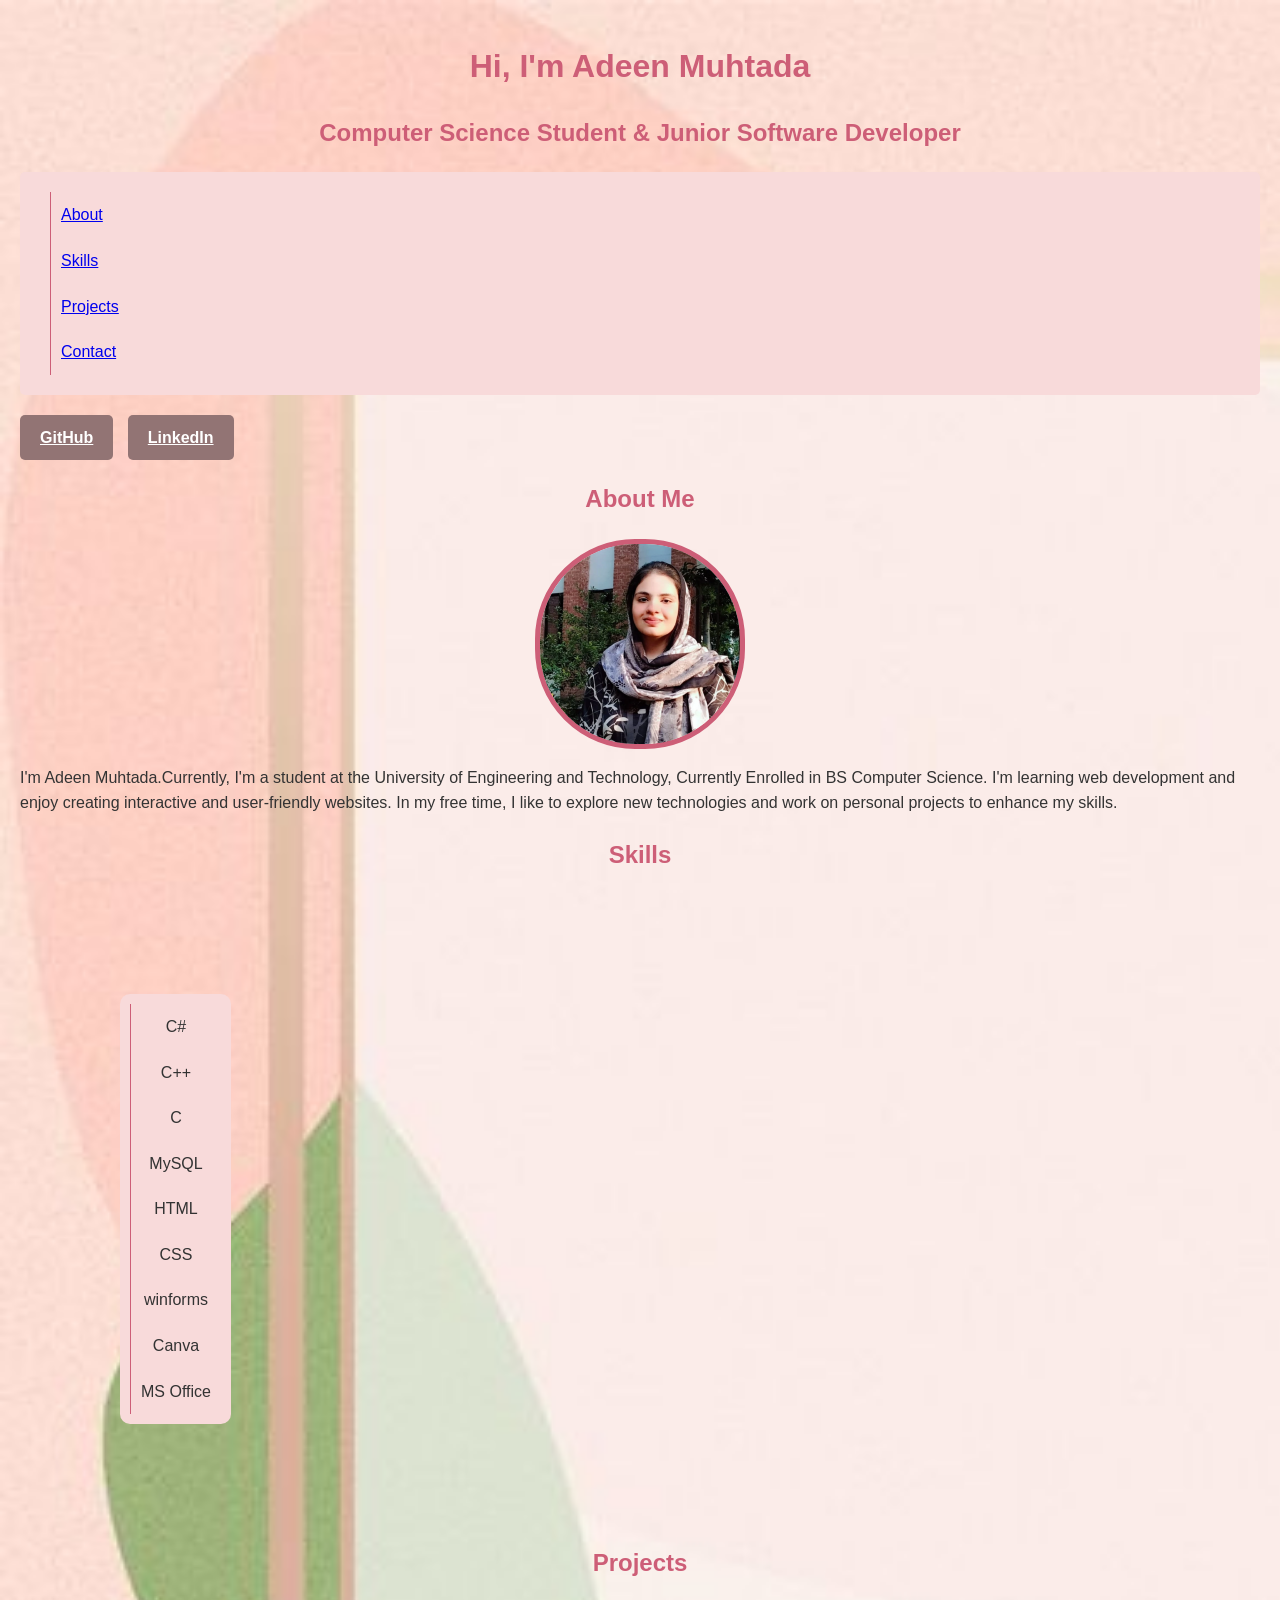
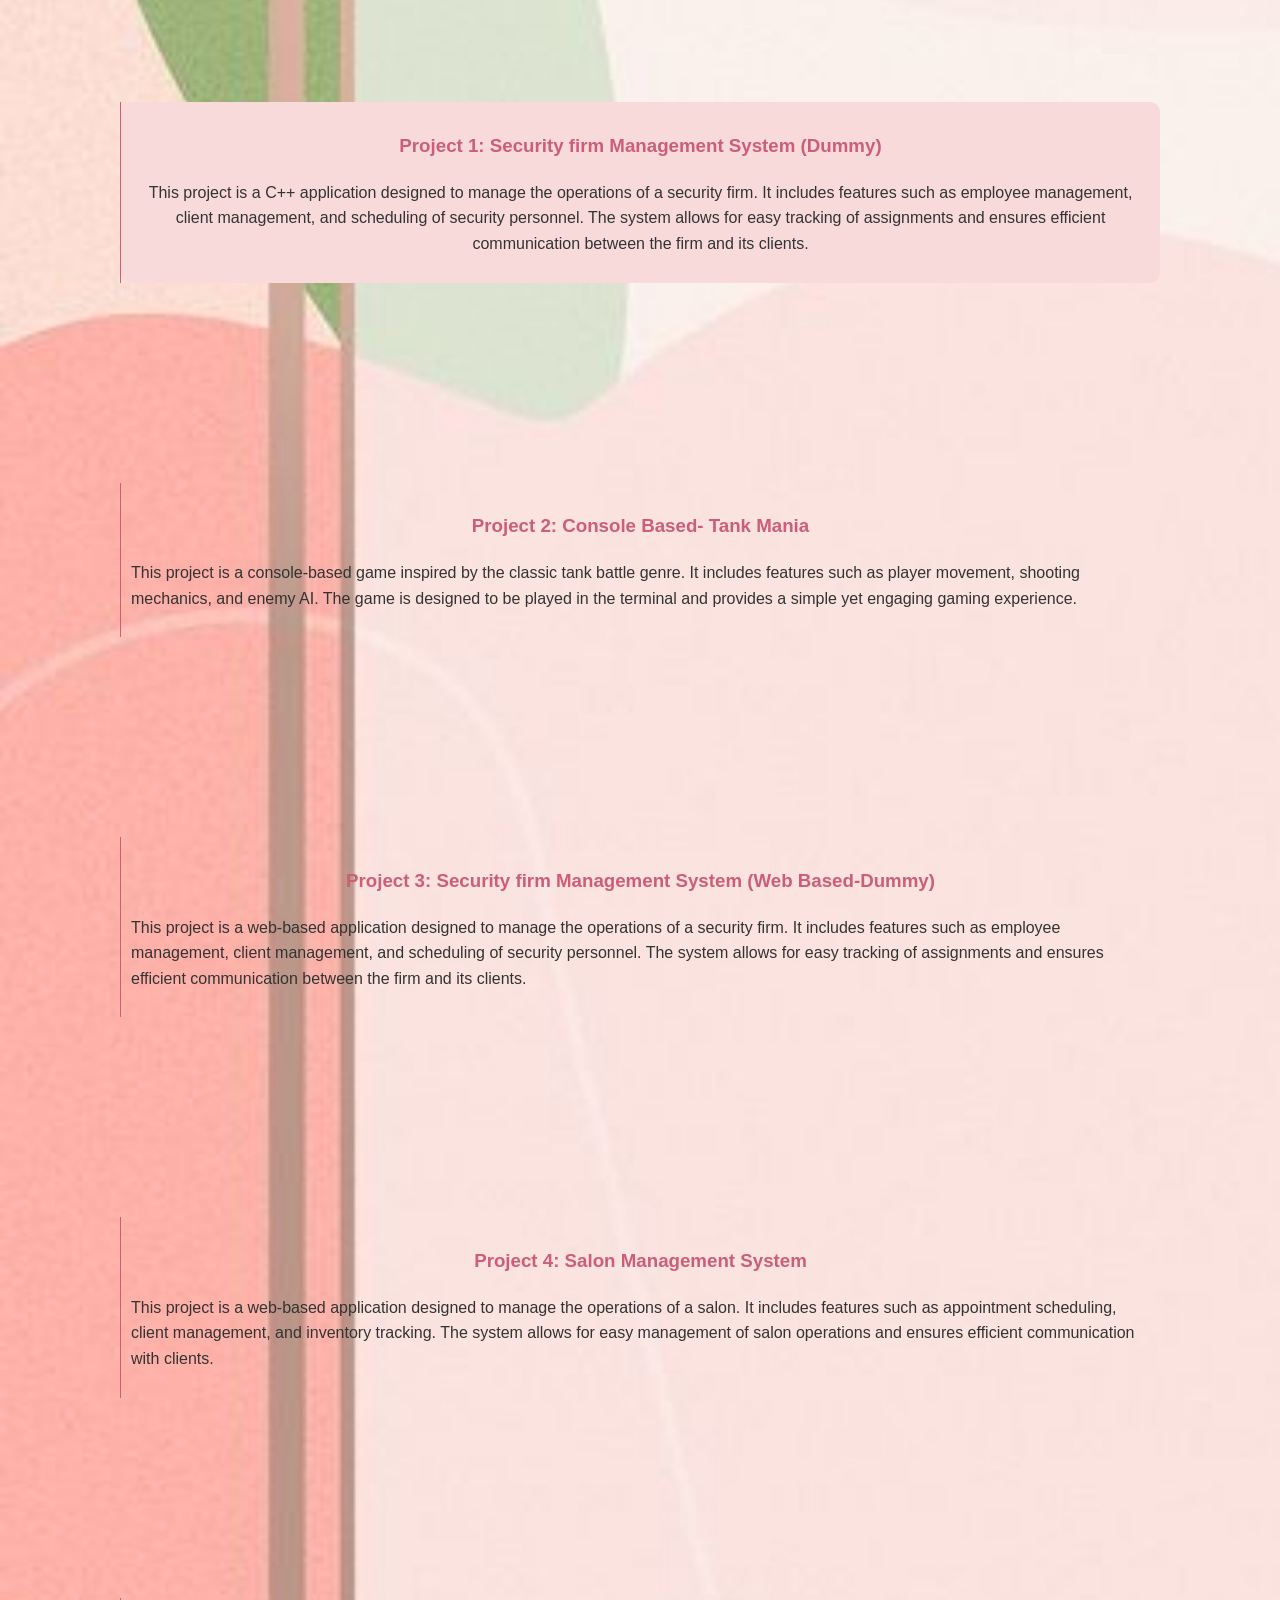
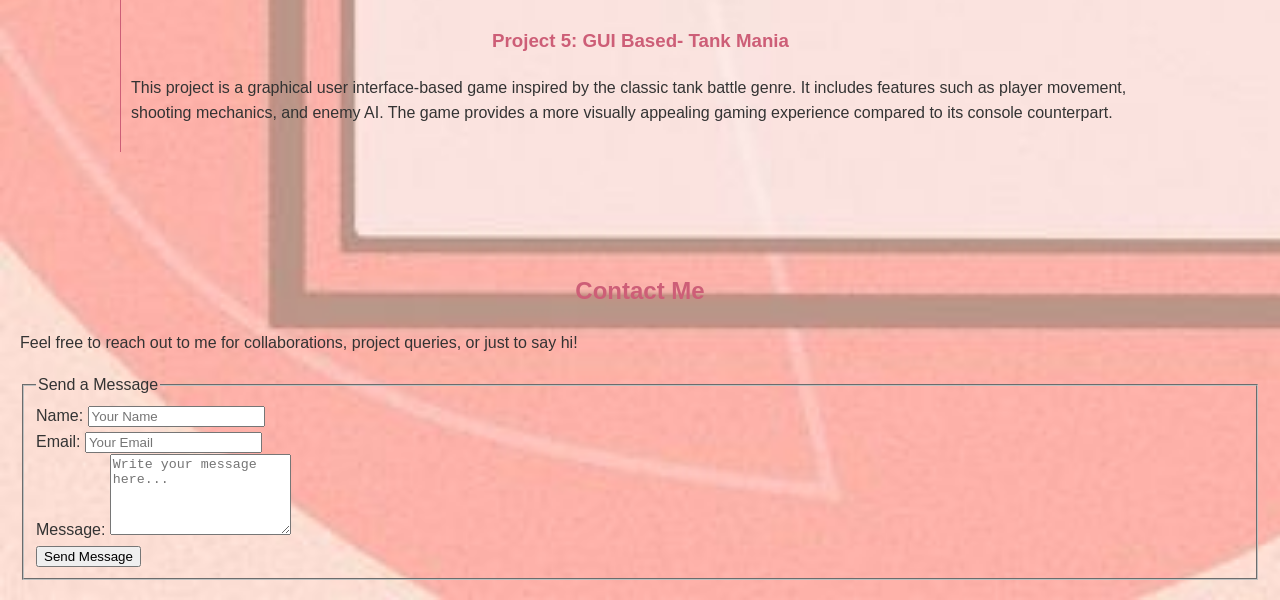
==== index.html @ 8dac0a2d "First portfolio commit with html, css and assets" ====
<!DOCTYPE html>
<html lang="en"></html>
<link rel="stylesheet" href="style.css">
<head>  
<title>Adeen Muhtada Portfolio</title>
</head>
<body>  
    <h1>Hi, I'm Adeen Muhtada</h1>
<h2>Computer Science Student & Junior Software Developer</h2>
<nav class="navbar">
    <ul class="nav-links">
        <li class="nav-item"><a href="#about">About</a></li>
        <li class="nav-item"><a href="#Skills">Skills</a></li>
        <li class="nav-item"><a href="#projects">Projects</a></li>
        <li class="nav-item"><a href="#contact">Contact</a></li>
    </ul>
</nav>
<a href="https://github.com/adeenmuhtada-318" class="my-btn">GitHub</a>
<a href="https://www.linkedin.com/in/adeen-muhtada-259350383/" class="my-btn">LinkedIn</a>
    <section id="about">
    <h2>About Me</h2>
    <img class="img" src="profile.png" alt="Adeen Muhtada" width="200" height="200">
    <p>I'm Adeen Muhtada.Currently, I'm a student at the University of Engineering and Technology, Currently Enrolled in BS Computer Science. I'm learning web development and enjoy creating interactive and user-friendly websites. In my free time, I like to explore new technologies and work on personal projects to enhance my skills.</p>
    </section>
    <section id="Skills">
    <h2>Skills</h2>
    <ul class="skills-list">
        <li>C#</li>
        <li>C++</li>
        <li>C</li>
        <li>MySQL</li>
        <li>HTML</li>   
        <li>CSS</li>
        <li>winforms</li>
        <li>Canva</li>
        <li>MS Office</li>
    </ul>
    </section>
    <section id="projects">
    <h2>Projects</h2>
    <aside>
    <ul class="projects-list">
        <li><h3>Project 1: Security firm Management System (Dummy)</h3>
<p> This project is a C++ application designed to manage the operations of a security firm. It includes features such as employee management, client management, and scheduling of security personnel. The system allows for easy tracking of assignments and ensures efficient communication between the firm and its clients.</p>
    </ul>
    </aside>
    <aside>
    <ul>   
    <li><h3>Project 2: Console Based- Tank Mania</h3>
<p> This project is a console-based game inspired by the classic tank battle genre. It includes features such as player movement, shooting mechanics, and enemy AI. The game is designed to be played in the terminal and provides a simple yet engaging gaming experience.</p>
        </li>
    </ul>
    </aside>
    <aside>
    <ul>
        <li><h3>Project 3: Security firm Management System (Web Based-Dummy)</h3>
<p> This project is a web-based application designed to manage the operations of a security firm. It includes features such as employee management, client management, and scheduling of security personnel. The system allows for easy tracking of assignments and ensures efficient communication between the firm and its clients.</p>
        </li>
    </ul>
    </aside>
    <aside>
    <ul>
        <li><h3>Project 4: Salon Management System</h3>
<p> This project is a web-based application designed to manage the operations of a salon. It includes features such as appointment scheduling, client management, and inventory tracking. The system allows for easy management of salon operations and ensures efficient communication with clients.</p>
        </li>
    </ul>
    </aside>
    <aside>
    <ul>
        <li><h3>Project 5: GUI Based- Tank Mania</h3>
<p> This project is a graphical user interface-based game inspired by the classic tank battle genre. It includes features such as player movement, shooting mechanics, and enemy AI. The game provides a more visually appealing gaming experience compared to its console counterpart.</p>
        </li>
    </ul>
    </aside>
    </section>
    <section id="contact">
    <h2>Contact Me</h2>
    <p>Feel free to reach out to me for collaborations, project queries, or just to say hi!</p>
    
    <form>
        <fieldset>
            <legend>Send a Message</legend>

            <div>
                <label for="name">Name:</label>
                <input type="text" id="name" name="name" placeholder="Your Name" required>
            </div>
            
            <div>
                <label for="email">Email:</label>
                <input type="email" id="email" name="email" placeholder="Your Email" required>
            </div>
            
            <div>
                <label for="message">Message:</label>
                <textarea id="message" name="message" rows="5" placeholder="Write your message here..." required></textarea>
            </div>
            
            <button type="submit">Send Message</button>
        </fieldset>
    </form>
</section>
</body>
</html>
---- style.css ----
body {
    font-family: 'Poppins', sans-serif; 
    background-color: #F4C2c2; 
    background-image: url('portfoliobackground.jpg');
    background-repeat: no-repeat;
    background-size: cover;
    color: #333333;           
    line-height: 1.6;          
    margin: 0;
    padding: 20px;
}
.img{
    display: block;           
    margin: 0 auto;
    border-color: #CD5E77;
    border-width: 5px;
    border-style: solid;
}
img {
    max-width: 100%;           
    height: auto;              
    border-radius: 100px;      
    align-items: center;   
}
/* Main headings */
h1, h2, h3 {
    color: #CD5E77; 
    text-align: center;
}
ul {
  list-style: none; /* Removes bullets */
  padding: 0;       /* Removes default browser indentation */
  margin: 100px;        /* Removes default outer spacing */
  display: inline-block; /* Optional: Makes the list inline */
}
li {
  padding: 10px; /* Adds padding inside each list item */
  border-left: 1px solid #CD5E77; /* Optional: Adds a separator between items */
}
.my-btn {
    display: inline-block;
    background-color: #927474; 
    color: white;           
    padding: 15px 20px;        
    margin-right: 10px;        
    border-radius: 5px;        
}


.my-btn {
    text-align: center;
    background-color: #927474; 
    color: white;              
    padding: 10px 20px;        
    margin-right: 10px;        
    border-radius: 5px;         
    font-weight: bold;
}
.my-btn:hover {
    background-color: #0056b3; 
}
.navbar {
    display: flex,inline;
    justify-content: center;
    background-color: #f8dada;
    list-style-type: none;
    padding: 10px 20px;        
    border-radius: 5px;        
    margin-bottom: 20px;       
}
.nav-links {
    display: inline-block;           
    padding: 10px;                
    margin: 0px;                 
}
.skills-list {
    background-color: #f8dada;
    text-align: center;
    padding: 10px;          
    border-radius:10px;
}
.projects-list {
    background-color: #f8dada;
    text-align: center;
    padding: 0;          
    border-radius:10px;
}
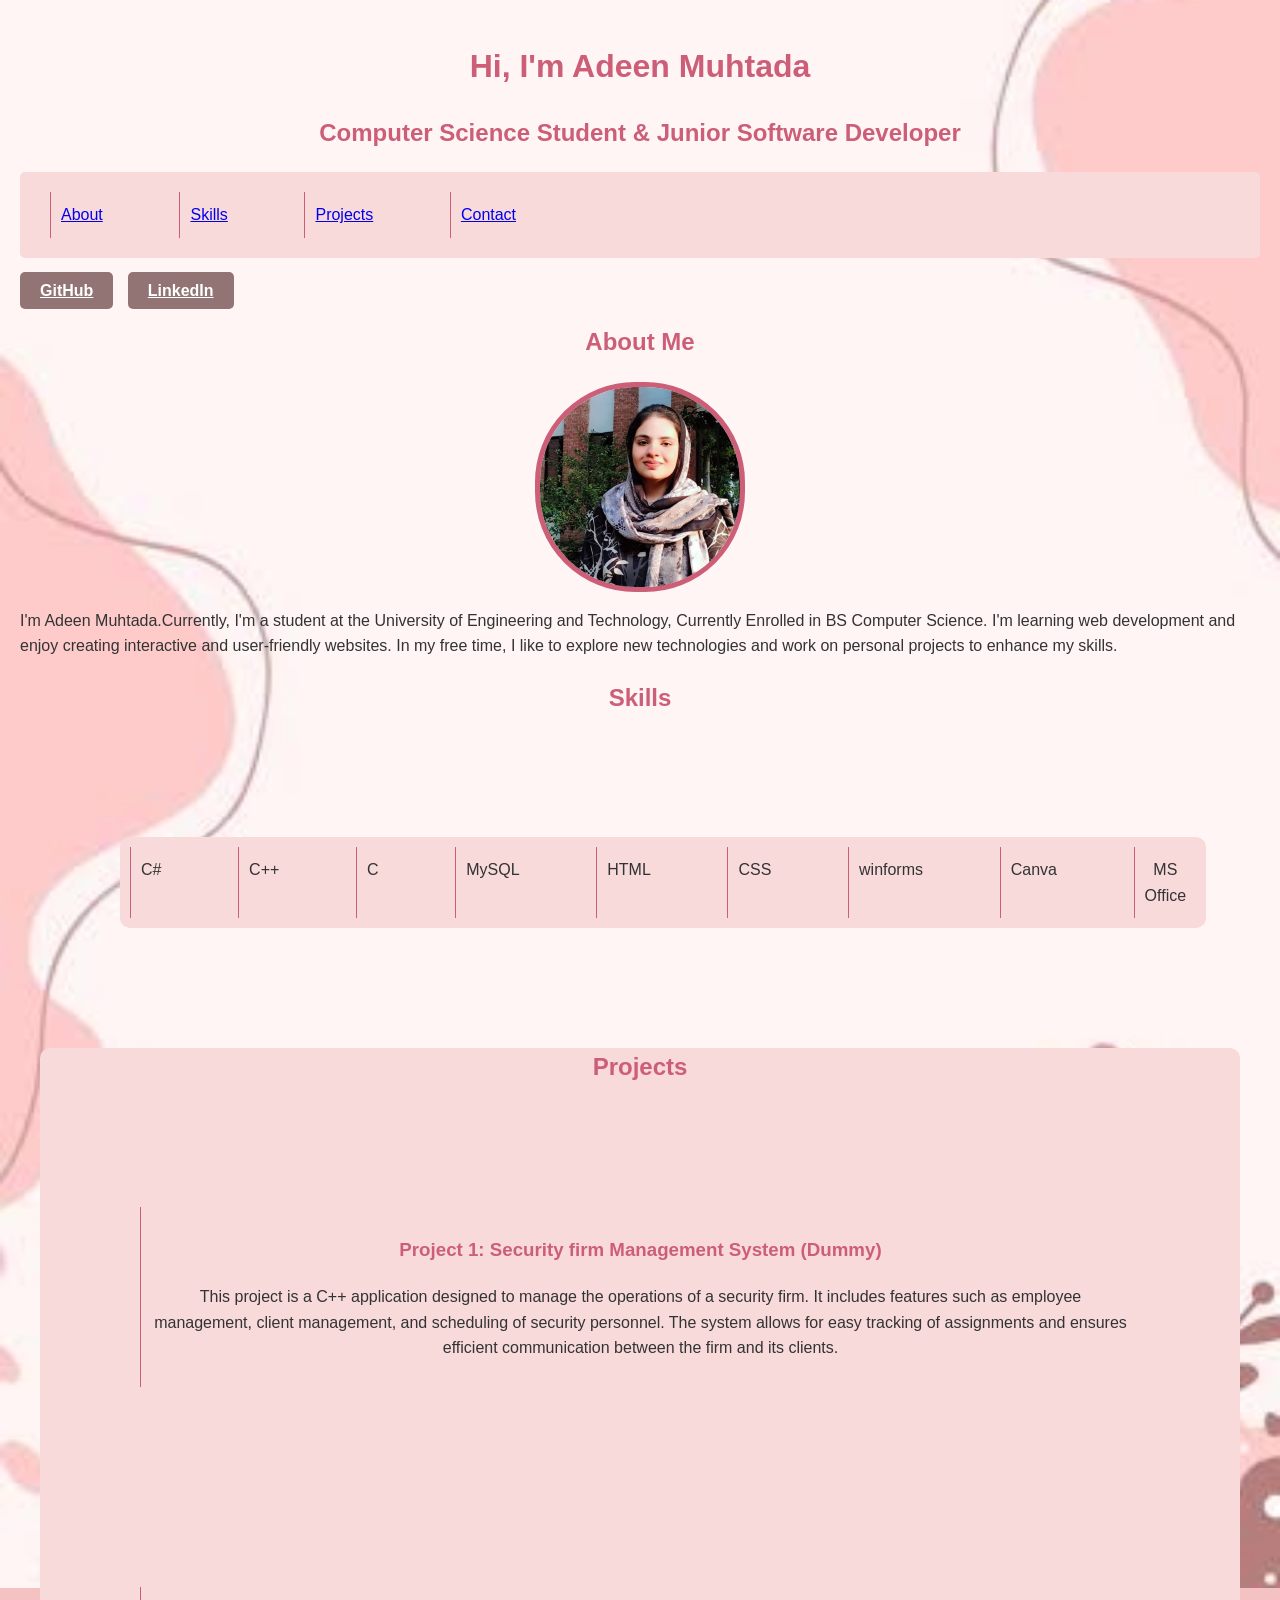
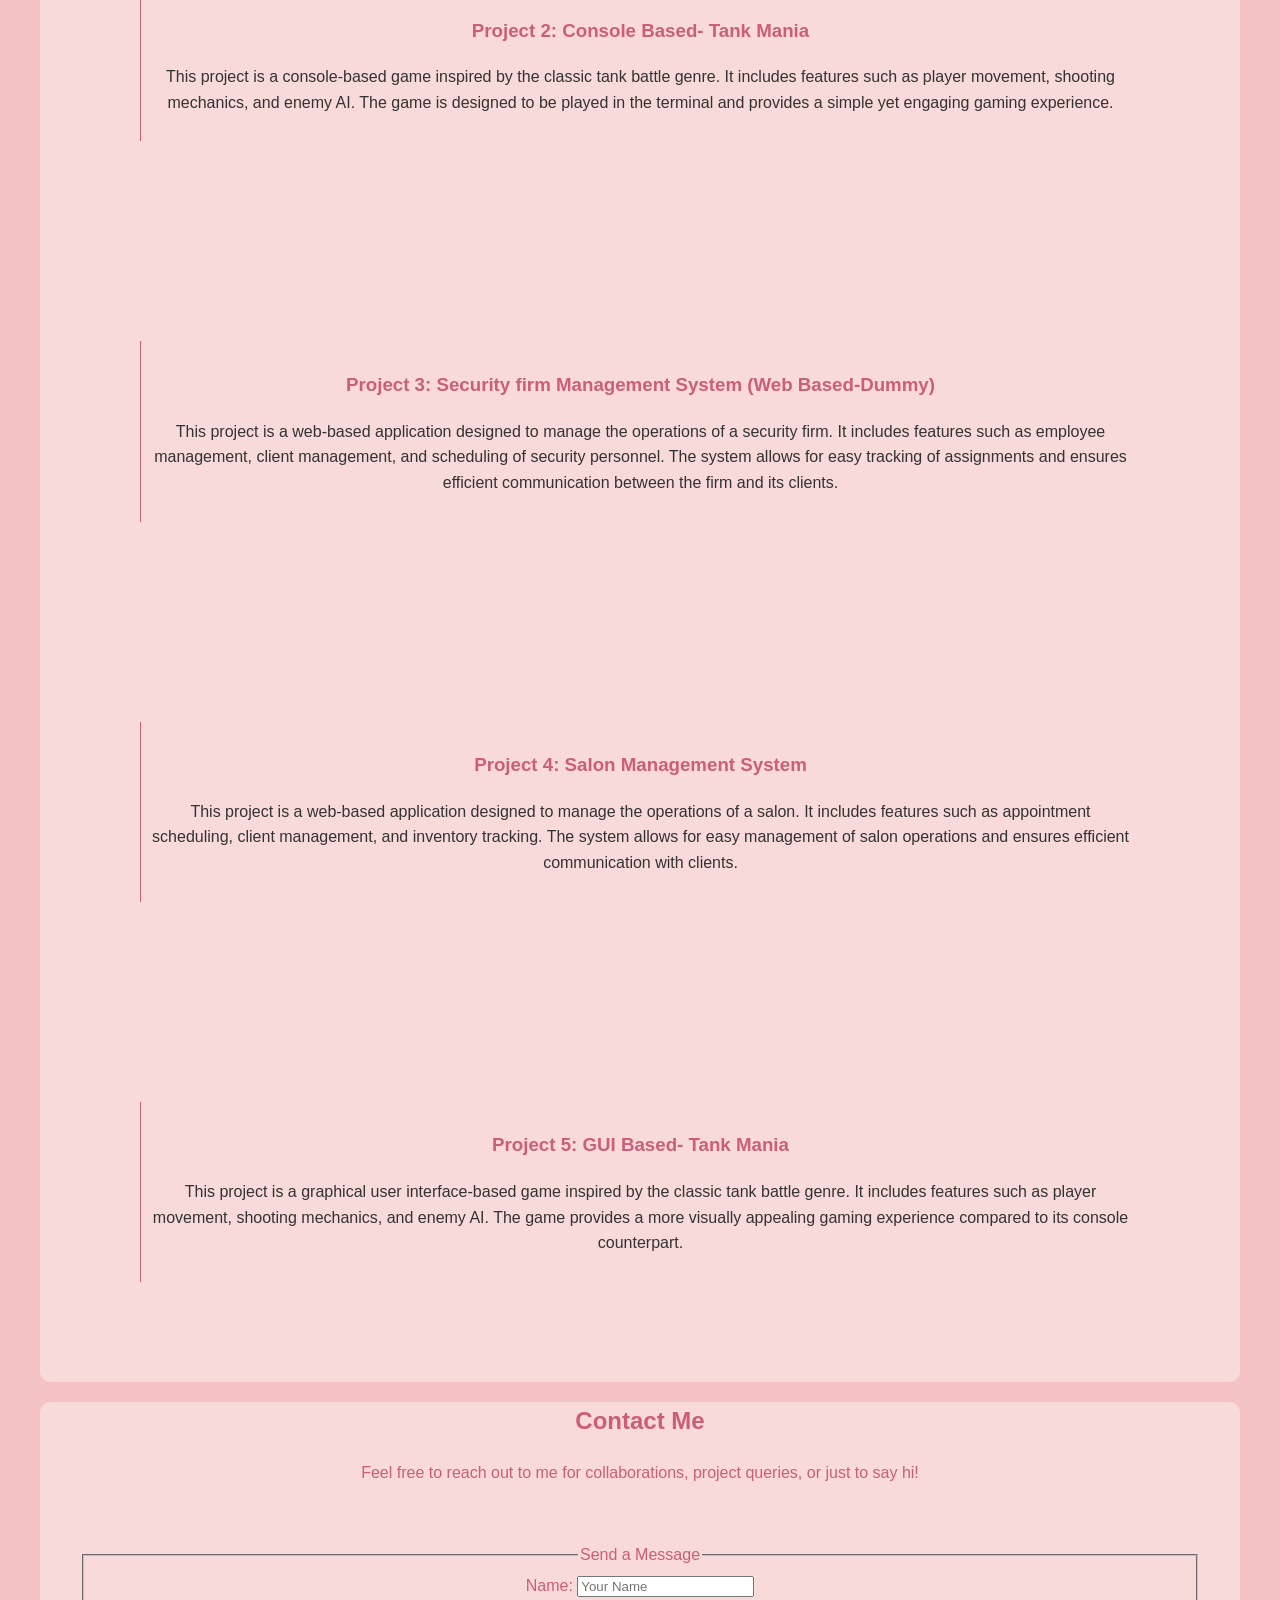
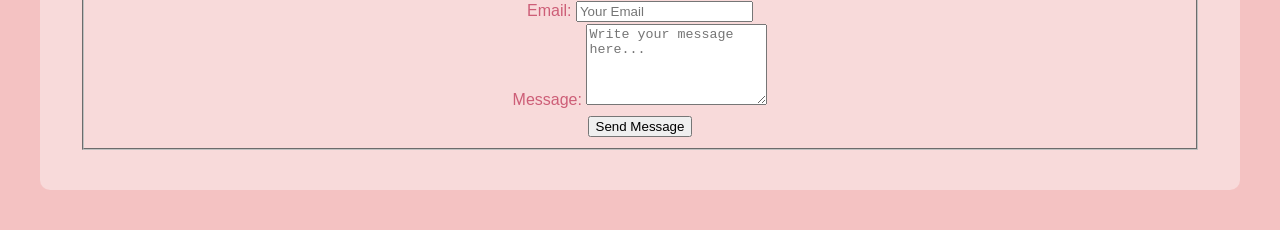
==== commit 26e5e0dd: "First Update" ====
--- a/index.html
+++ b/index.html
@@ -9,11 +9,12 @@
 <h2>Computer Science Student & Junior Software Developer</h2>
 <nav class="navbar">
     <ul class="nav-links">
+        <div class="all-list">
         <li class="nav-item"><a href="#about">About</a></li>
         <li class="nav-item"><a href="#Skills">Skills</a></li>
         <li class="nav-item"><a href="#projects">Projects</a></li>
         <li class="nav-item"><a href="#contact">Contact</a></li>
-    </ul>
+    </div></ul>
 </nav>
 <a href="https://github.com/adeenmuhtada-318" class="my-btn">GitHub</a>
 <a href="https://www.linkedin.com/in/adeen-muhtada-259350383/" class="my-btn">LinkedIn</a>
@@ -25,6 +26,7 @@
     <section id="Skills">
     <h2>Skills</h2>
     <ul class="skills-list">
+        <div class="all-list">
         <li>C#</li>
         <li>C++</li>
         <li>C</li>
@@ -34,12 +36,13 @@
         <li>winforms</li>
         <li>Canva</li>
         <li>MS Office</li>
+        </div>
     </ul>
     </section>
-    <section id="projects">
+    <section id="projects" class="projects-section">
     <h2>Projects</h2>
     <aside>
-    <ul class="projects-list">
+    <ul>
         <li><h3>Project 1: Security firm Management System (Dummy)</h3>
 <p> This project is a C++ application designed to manage the operations of a security firm. It includes features such as employee management, client management, and scheduling of security personnel. The system allows for easy tracking of assignments and ensures efficient communication between the firm and its clients.</p>
     </ul>
@@ -73,12 +76,12 @@
     </ul>
     </aside>
     </section>
-    <section id="contact">
+    <section id="contact" class="contact-section">
     <h2>Contact Me</h2>
     <p>Feel free to reach out to me for collaborations, project queries, or just to say hi!</p>
     
-    <form>
-        <fieldset>
+    <form class="contact-form">
+        <fieldset >
             <legend>Send a Message</legend>
 
             <div>
--- a/style.css
+++ b/style.css
@@ -1,10 +1,12 @@
 
 body {
     font-family: 'Poppins', sans-serif; 
-    background-color: #F4C2c2; 
+    background-color: #F4C2c2;
     background-image: url('portfoliobackground.jpg');
     background-repeat: no-repeat;
-    background-size: cover;
+    background-size: cover;          
+    background-position: center;   
+    background-attachment: fixed; 
     color: #333333;           
     line-height: 1.6;          
     margin: 0;
@@ -38,17 +40,9 @@
   padding: 10px; /* Adds padding inside each list item */
   border-left: 1px solid #CD5E77; /* Optional: Adds a separator between items */
 }
-.my-btn {
-    display: inline-block;
-    background-color: #927474; 
-    color: white;           
-    padding: 15px 20px;        
-    margin-right: 10px;        
-    border-radius: 5px;        
-}
-
 
 .my-btn {
+    item-align: center;
     text-align: center;
     background-color: #927474; 
     color: white;              
@@ -56,9 +50,6 @@
     margin-right: 10px;        
     border-radius: 5px;         
     font-weight: bold;
-}
-.my-btn:hover {
-    background-color: #0056b3; 
 }
 .navbar {
     display: flex,inline;
@@ -80,9 +71,29 @@
     padding: 10px;          
     border-radius:10px;
 }
-.projects-list {
+.projects-section {
+    margin: 20px;
     background-color: #f8dada;
     text-align: center;
     padding: 0;          
     border-radius:10px;
+}
+.contact-section{
+    color: #CD5E77;
+    margin: 20px;
+    background-color: #f8dada;
+    text-align: center;
+    padding: 0;          
+    border-radius:10px;
+}
+.contact-form {
+    align-items: left;
+    padding: 40px;
+}
+.all-list {
+    text-align: center;
+    display: flex;
+    justify-content: center;
+    gap: 50pt; 
+    margin: 0 auto;
 }
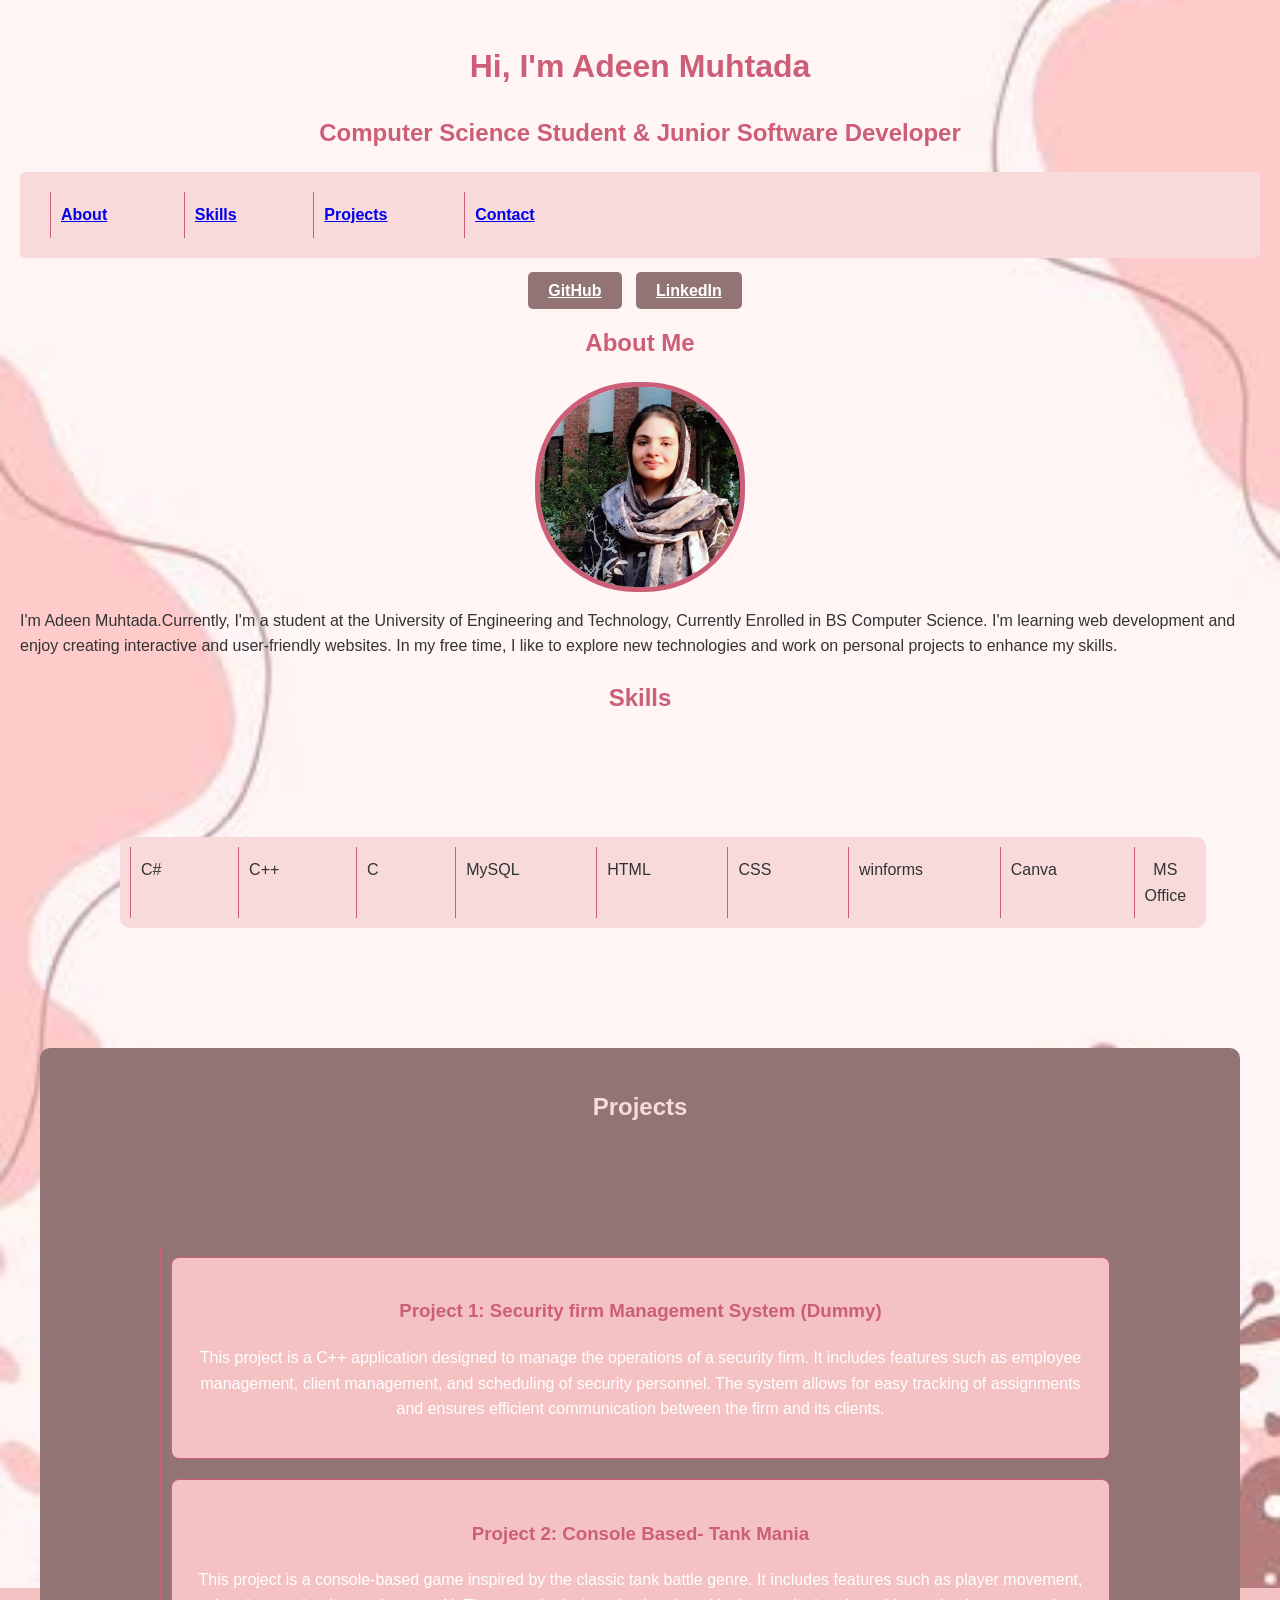
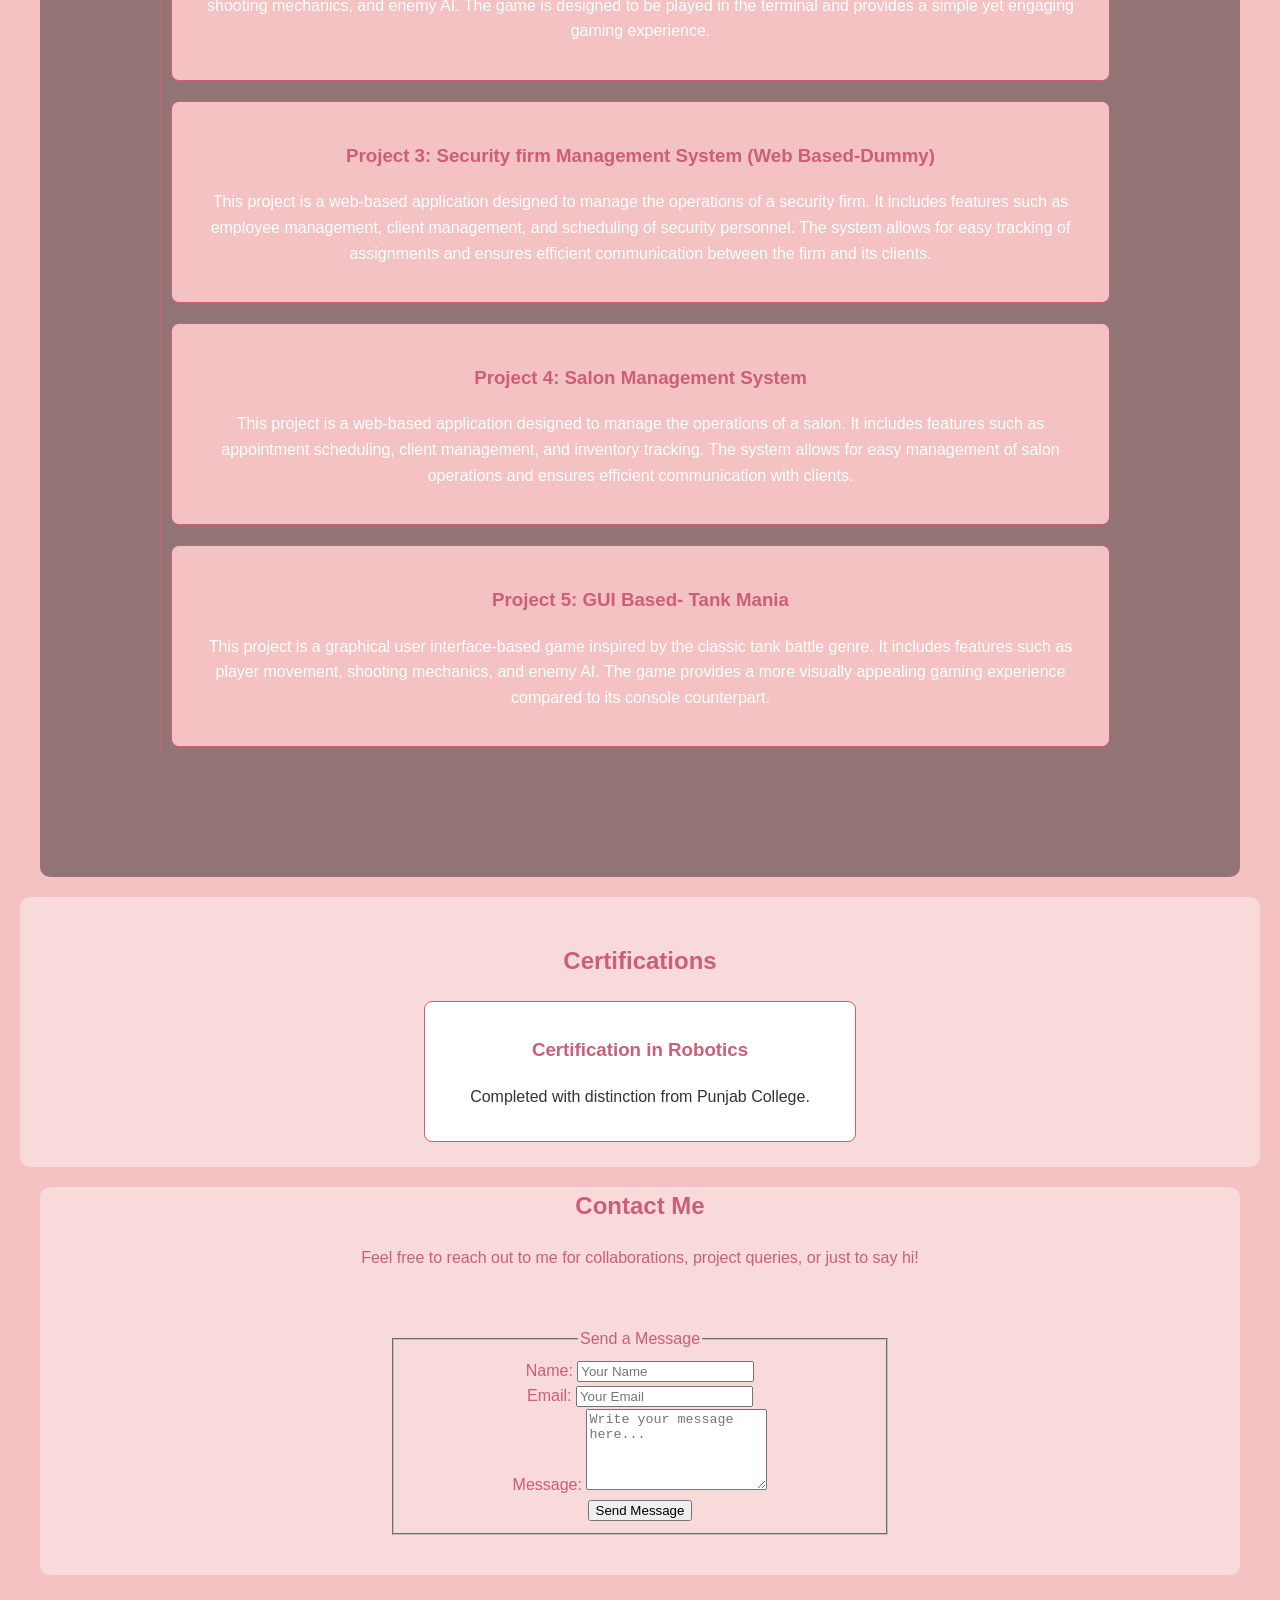
==== commit 1ab0953d: "added certifications section and styled navbar links" ====
--- a/index.html
+++ b/index.html
@@ -16,8 +16,10 @@
         <li class="nav-item"><a href="#contact">Contact</a></li>
     </div></ul>
 </nav>
-<a href="https://github.com/adeenmuhtada-318" class="my-btn">GitHub</a>
-<a href="https://www.linkedin.com/in/adeen-muhtada-259350383/" class="my-btn">LinkedIn</a>
+<div class="header-buttons">
+    <a href="https://github.com/adeenmuhtada-318" class="my-btn">GitHub</a>
+    <a href="https://www.linkedin.com/in/adeen-muhtada-259350383/" class="my-btn">LinkedIn</a>
+</div>
     <section id="about">
     <h2>About Me</h2>
     <img class="img" src="profile.png" alt="Adeen Muhtada" width="200" height="200">
@@ -38,48 +40,57 @@
         <li>MS Office</li>
         </div>
     </ul>
+</section>
+    <section id="projects" class="projects-section">
+        <h2>Projects</h2>
+        
+        <ul>
+            <li>
+                <div class="project-card">
+                    <h3>Project 1: Security firm Management System (Dummy)</h3>
+                    <p>This project is a C++ application designed to manage the operations of a security firm. It includes features such as employee management, client management, and scheduling of security personnel. The system allows for easy tracking of assignments and ensures efficient communication between the firm and its clients.</p>
+                </div>
+            </li>
+            
+            <li>
+                <div class="project-card">
+                    <h3>Project 2: Console Based- Tank Mania</h3>
+                    <p>This project is a console-based game inspired by the classic tank battle genre. It includes features such as player movement, shooting mechanics, and enemy AI. The game is designed to be played in the terminal and provides a simple yet engaging gaming experience.</p>
+                </div>
+            </li>
+
+            <li>
+                <div class="project-card">
+                    <h3>Project 3: Security firm Management System (Web Based-Dummy)</h3>
+                    <p>This project is a web-based application designed to manage the operations of a security firm. It includes features such as employee management, client management, and scheduling of security personnel. The system allows for easy tracking of assignments and ensures efficient communication between the firm and its clients.</p>
+                </div>
+            </li>
+
+            <li>
+                <div class="project-card">
+                    <h3>Project 4: Salon Management System</h3>
+                    <p>This project is a web-based application designed to manage the operations of a salon. It includes features such as appointment scheduling, client management, and inventory tracking. The system allows for easy management of salon operations and ensures efficient communication with clients.</p>
+                </div>
+            </li>
+
+            <li>
+                <div class="project-card">
+                    <h3>Project 5: GUI Based- Tank Mania</h3>
+                    <p>This project is a graphical user interface-based game inspired by the classic tank battle genre. It includes features such as player movement, shooting mechanics, and enemy AI. The game provides a more visually appealing gaming experience compared to its console counterpart.</p>
+                </div>
+            </li>
+        </ul>
     </section>
-    <section id="projects" class="projects-section">
-    <h2>Projects</h2>
-    <aside>
-    <ul>
-        <li><h3>Project 1: Security firm Management System (Dummy)</h3>
-<p> This project is a C++ application designed to manage the operations of a security firm. It includes features such as employee management, client management, and scheduling of security personnel. The system allows for easy tracking of assignments and ensures efficient communication between the firm and its clients.</p>
-    </ul>
-    </aside>
-    <aside>
-    <ul>   
-    <li><h3>Project 2: Console Based- Tank Mania</h3>
-<p> This project is a console-based game inspired by the classic tank battle genre. It includes features such as player movement, shooting mechanics, and enemy AI. The game is designed to be played in the terminal and provides a simple yet engaging gaming experience.</p>
-        </li>
-    </ul>
-    </aside>
-    <aside>
-    <ul>
-        <li><h3>Project 3: Security firm Management System (Web Based-Dummy)</h3>
-<p> This project is a web-based application designed to manage the operations of a security firm. It includes features such as employee management, client management, and scheduling of security personnel. The system allows for easy tracking of assignments and ensures efficient communication between the firm and its clients.</p>
-        </li>
-    </ul>
-    </aside>
-    <aside>
-    <ul>
-        <li><h3>Project 4: Salon Management System</h3>
-<p> This project is a web-based application designed to manage the operations of a salon. It includes features such as appointment scheduling, client management, and inventory tracking. The system allows for easy management of salon operations and ensures efficient communication with clients.</p>
-        </li>
-    </ul>
-    </aside>
-    <aside>
-    <ul>
-        <li><h3>Project 5: GUI Based- Tank Mania</h3>
-<p> This project is a graphical user interface-based game inspired by the classic tank battle genre. It includes features such as player movement, shooting mechanics, and enemy AI. The game provides a more visually appealing gaming experience compared to its console counterpart.</p>
-        </li>
-    </ul>
-    </aside>
-    </section>
+    <section id="certifications">
+    <h2>Certifications</h2>
+    <div class="cert-card">
+        <h3>Certification in Robotics</h3>
+        <p>Completed with distinction from Punjab College.</p>
+    </div>
+</section>
     <section id="contact" class="contact-section">
     <h2>Contact Me</h2>
     <p>Feel free to reach out to me for collaborations, project queries, or just to say hi!</p>
-    
     <form class="contact-form">
         <fieldset >
             <legend>Send a Message</legend>
--- a/style.css
+++ b/style.css
@@ -25,6 +25,10 @@
     border-radius: 100px;      
     align-items: center;   
 }
+.header-buttons {
+    text-align: center;
+    margin-bottom: 20px; 
+}
 /* Main headings */
 h1, h2, h3 {
     color: #CD5E77; 
@@ -34,15 +38,14 @@
   list-style: none; /* Removes bullets */
   padding: 0;       /* Removes default browser indentation */
   margin: 100px;        /* Removes default outer spacing */
-  display: inline-block; /* Optional: Makes the list inline */
+  display: inline-block; 
 }
 li {
-  padding: 10px; /* Adds padding inside each list item */
-  border-left: 1px solid #CD5E77; /* Optional: Adds a separator between items */
+  padding: 10px; 
+  border-left: 1px solid #CD5E77; /
 }
 
 .my-btn {
-    item-align: center;
     text-align: center;
     background-color: #927474; 
     color: white;              
@@ -63,8 +66,12 @@
 .nav-links {
     display: inline-block;           
     padding: 10px;                
-    margin: 0px;                 
-}
+    margin: 0px;    
+    text-decoration: none; 
+    color: #CD5E77;      
+    font-weight: bold;
+}        
+
 .skills-list {
     background-color: #f8dada;
     text-align: center;
@@ -72,12 +79,24 @@
     border-radius:10px;
 }
 .projects-section {
+    color: white;
     margin: 20px;
-    background-color: #f8dada;
+    background-color: #927474;
     text-align: center;
-    padding: 0;          
+    padding: 20px;          
     border-radius:10px;
 }
+.projects-section h2 {
+    color: #f8dada;
+}
+.project-card {
+    background-color: #f4c2c2; 
+    padding: 20px;
+    border-radius: 8px;
+    margin: 0 auto; 
+    border: 1px solid #CD5E77;
+}
+
 .contact-section{
     color: #CD5E77;
     margin: 20px;
@@ -89,6 +108,36 @@
 .contact-form {
     align-items: left;
     padding: 40px;
+    max-width: 500px;
+    margin: 0 auto;
+}
+.contact-form-input,
+.contact-form-textarea {
+    width: 90%;       
+    padding: 8px;
+    border: 1px solid #ccc;
+    border-radius: 5px;
+    margin-top: 5px;
+}
+#certifications {
+    background-color: #f8dada; 
+    padding: 25px;
+    border-radius: 10px;
+    margin-bottom: 20px;
+    text-align: center;
+}
+
+.cert-card {
+    background-color: white; 
+    padding: 15px;
+    border-radius: 8px;
+    max-width: 400px;
+    margin: 0 auto; 
+    border: 1px solid #CD5E77;
+}
+.certification-section h2, 
+.certification-section h3 {
+    color: #333333;
 }
 .all-list {
     text-align: center;
